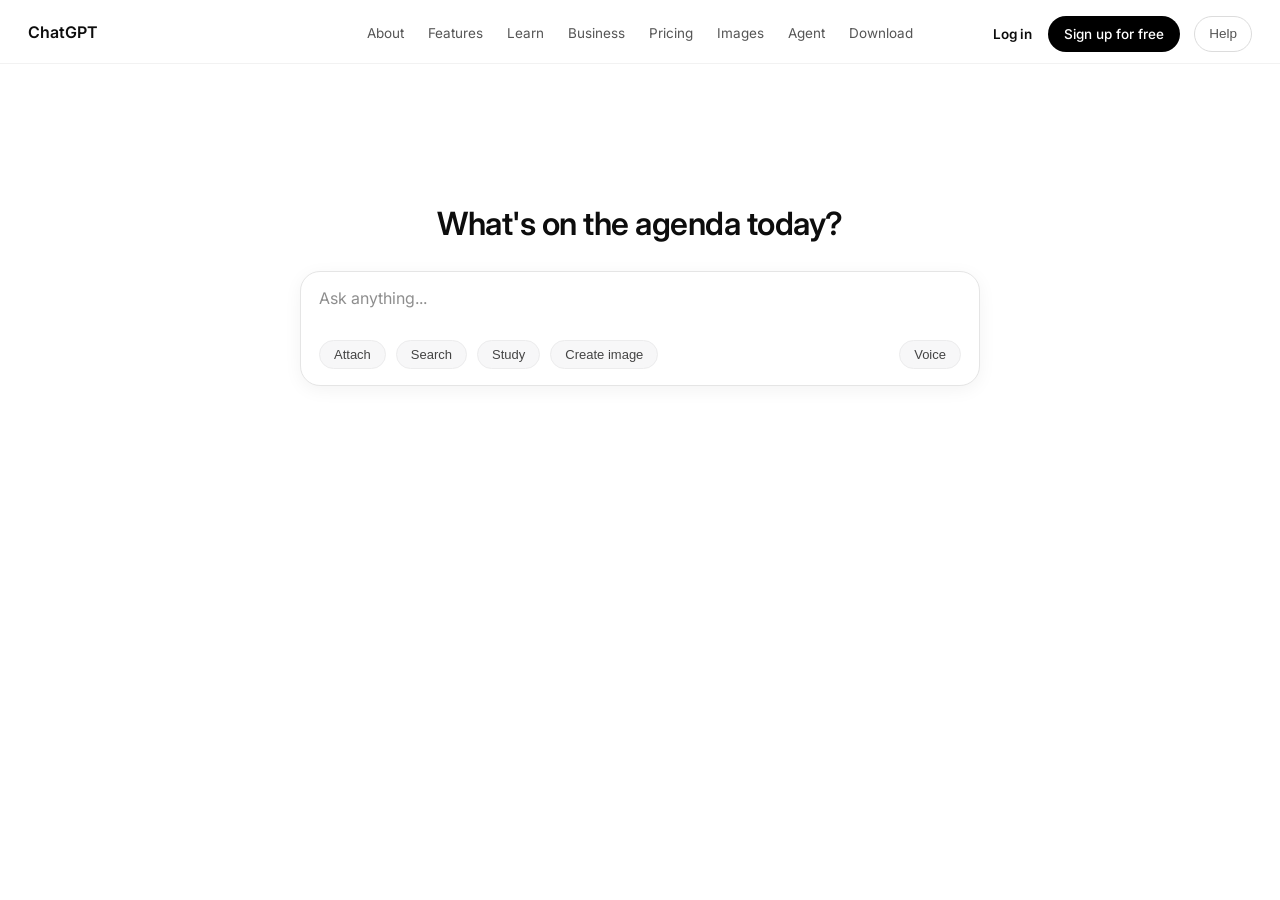
==== index.html @ 0926dec2 "Initial commit" ====
<!DOCTYPE html>
<html lang="en">
<head>
    <meta charset="UTF-8">
    <meta name="viewport" content="width=device-width, initial-scale=1.0">
    <title>ChatGPT - Main</title>
    <link rel="preconnect" href="https://fonts.googleapis.com">
    <link rel="preconnect" href="https://fonts.gstatic.com" crossorigin>
    <link href="https://fonts.googleapis.com/css2?family=Inter:wght@400;500;600;700&display=swap" rel="stylesheet">
    <link rel="stylesheet" href="indexStyle.css">
</head>
<body>

    <header class="top-nav">
        <div class="nav-left">
            <a href="index.html" class="brand">ChatGPT</a>
        </div>

        <nav class="nav-center">
            <a href="index.html">About</a>
            <a href="#">Features</a>
            <a href="#">Learn</a>
            <a href="#">Business</a>
            <a href="#">Pricing</a>
            <a href="images.html">Images</a>
            <a href="agent.html">Agent</a>
            <a href="#">Download</a>
        </nav>

        <div class="nav-right">
            <a href="#" class="btn-text">Log in</a>
            <a href="#" class="btn-pill">Sign up for free</a>
            <button type="button" class="btn-help">Help</button>
        </div>
    </header>

    <main class="main-wrapper">
        <section class="prompt-section">
            <h1 class="main-heading">What's on the agenda today?</h1>

            <form class="prompt-box" action="#" method="get">
                <input 
                    type="text" 
                    class="prompt-input" 
                    placeholder="Ask anything..." 
                    aria-label="Ask anything"
                >

                <div class="prompt-actions">
                    <button type="button" class="action-btn">Attach</button>
                    <button type="button" class="action-btn">Search</button>
                    <button type="button" class="action-btn">Study</button>
                    <button type="button" class="action-btn">Create image</button>

                    <button type="button" class="action-btn voice-btn">Voice</button>
                </div>
            </form>
        </section>
    </main>

</body>
</html>
---- indexStyle.css ----
* {
    box-sizing: border-box;
    margin: 0;
    padding: 0;
}

body {
    font-family: 'Inter', -apple-system, BlinkMacSystemFont, "Segoe UI", Roboto, sans-serif;
    color: #0d0d0d;
    background-color: #ffffff;
    min-height: 100vh;
}


.top-nav {
    position: relative;
    height: 64px;
    line-height: 64px;
    padding: 0 28px;
    background-color: transparent;
    border-bottom: 1px solid #f2f2f2;
}

.nav-left {
    position: absolute;
    left: 28px;
    top: 0;
}

.nav-left .brand {
    text-decoration: none;
    color: #0d0d0d;
    font-size: 16px;
    font-weight: 600;
}

.nav-center {
    text-align: center;
}

.nav-center a {
    display: inline-block;
    margin: 0 10px;
    text-decoration: none;
    color: #555555;
    font-size: 13.5px;
    font-weight: 400;
}

.nav-center a:hover {
    color: #000000;
}

.nav-right {
    position: absolute;
    right: 28px;
    top: 0;
}

.nav-right .btn-text {
    display: inline-block;
    vertical-align: middle;
    text-decoration: none;
    color: #0d0d0d;
    font-size: 13.5px;
    font-weight: 600;
    margin-right: 12px;
}

.nav-right .btn-pill {
    display: inline-block;
    vertical-align: middle;
    text-decoration: none;
    background-color: #000000;
    color: #ffffff;
    font-size: 13.5px;
    font-weight: 500;
    padding: 0 16px;
    height: 36px;
    line-height: 36px;
    border-radius: 18px;
    margin-right: 10px;
}

.nav-right .btn-help {
    display: inline-block;
    vertical-align: middle;
    background-color: transparent;
    color: #555555;
    font-size: 13.5px;
    font-weight: 500;
    border: 1px solid #dcdcdc;
    border-radius: 18px;
    height: 36px;
    line-height: 34px;
    padding: 0 14px;
    cursor: pointer;
}

.nav-right .btn-help:hover {
    border-color: #000;
    color: #000;
}


.main-wrapper {
    width: 100%;
    padding-top: 140px; 
    text-align: center;
}

.prompt-section {
    display: inline-block;
    width: 90%;
    max-width: 680px;
    text-align: center;
}

.main-heading {
    font-size: 32px;
    font-weight: 600;
    color: #0d0d0d;
    margin-bottom: 28px;
    letter-spacing: -0.5px;
}

.prompt-box {
    background-color: #ffffff;
    border: 1px solid #e5e5e5;
    border-radius: 20px;
    box-shadow: 0 4px 18px rgba(0, 0, 0, 0.05);
    padding: 16px 18px;
    position: relative;
    text-align: left;
}

.prompt-input {
    width: 100%;
    border: none;
    outline: none;
    font-family: inherit;
    font-size: 16px;
    color: #222;
    padding-bottom: 24px;
    background: transparent;
}

.prompt-input::placeholder {
    color: #8e8e8e;
}

.prompt-actions {
    position: relative;
    padding-top: 8px;
    text-align: left;
}

.action-btn {
    display: inline-block;
    vertical-align: middle;
    background-color: #f7f7f8;
    border: 1px solid #ececed;
    border-radius: 16px;
    padding: 6px 14px;
    font-size: 13px;
    color: #444;
    font-weight: 500;
    cursor: pointer;
    margin-right: 6px;
    transition: background-color 0.15s ease;
}

.action-btn:hover {
    background-color: #ececec;
}

.voice-btn {
    position: absolute;
    right: 0;
    bottom: 0;
    margin-right: 0;
}
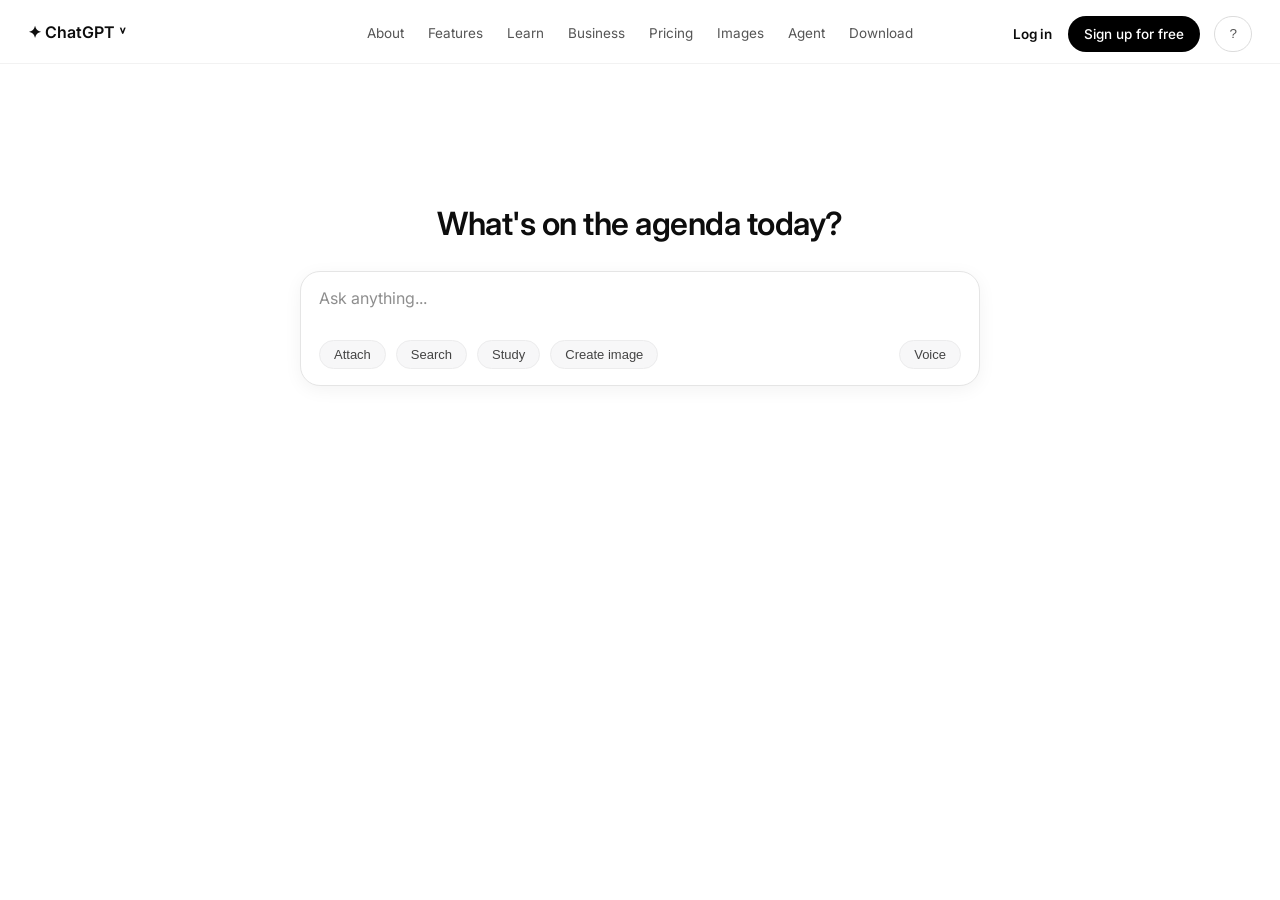
==== commit 8063ded6: "Fix image paths and extensions to png" ====
--- a/index.html
+++ b/index.html
@@ -13,7 +13,9 @@
 
     <header class="top-nav">
         <div class="nav-left">
-            <a href="index.html" class="brand">ChatGPT</a>
+            <a href="index.html" class="brand">
+                <span class="logo-icon">✦</span> ChatGPT <span class="arrow">˅</span>
+            </a>
         </div>
 
         <nav class="nav-center">
@@ -30,7 +32,7 @@
         <div class="nav-right">
             <a href="#" class="btn-text">Log in</a>
             <a href="#" class="btn-pill">Sign up for free</a>
-            <button type="button" class="btn-help">Help</button>
+            <button type="button" class="btn-help" title="Request info / Help">?</button>
         </div>
     </header>
 
@@ -47,12 +49,22 @@
                 >
 
                 <div class="prompt-actions">
-                    <button type="button" class="action-btn">Attach</button>
-                    <button type="button" class="action-btn">Search</button>
-                    <button type="button" class="action-btn">Study</button>
-                    <button type="button" class="action-btn">Create image</button>
+                    <button type="button" class="action-btn">
+                        <span class="btn-icon"></span> Attach
+                    </button>
+                    <button type="button" class="action-btn">
+                        <span class="btn-icon"></span> Search
+                    </button>
+                    <button type="button" class="action-btn">
+                        <span class="btn-icon"></span> Study
+                    </button>
+                    <button type="button" class="action-btn">
+                        <span class="btn-icon"></span> Create image
+                    </button>
 
-                    <button type="button" class="action-btn voice-btn">Voice</button>
+                    <button type="button" class="action-btn voice-btn">
+                        <span class="btn-icon"></span> Voice
+                    </button>
                 </div>
             </form>
         </section>
